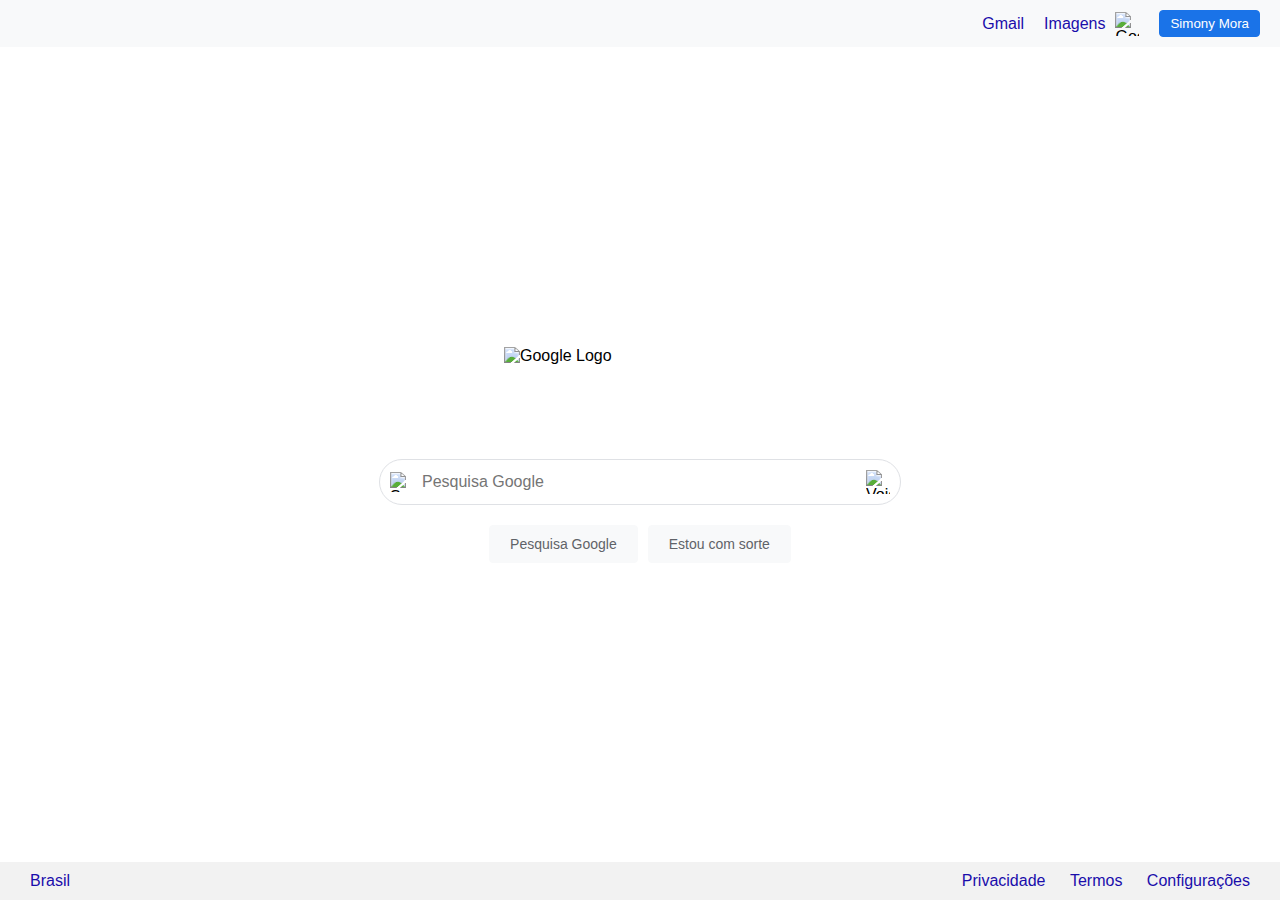
==== projeto_02/clone_google.html @ 9568f9de "projeto 02" ====
<!DOCTYPE html>
<!DOCTYPE html>
<html lang="pt-BR">

<head>
    <meta charset="UTF-8">
    <meta name="viewport" content="width=device-width, initial-scale=1.0">
    <title>Google</title>
    <link rel="stylesheet" href="style_google.css">
    <link rel="icon" href="favicon.ico">
</head>

<body>
    <div class="container">
        <header class="header">
            <div class="left"></div>
            <div class="right">
                <a href="#">Gmail</a>
                <a href="#">Imagens</a>
                <img src="icons/google-apps-icon.svg" alt="Google Apps" class="apps-icon">
                <button class="login-btn">Simony Mora</button>
            </div>
        </header>
        <main class="main">
            <img src="https://www.google.com/images/branding/googlelogo/1x/googlelogo_color_272x92dp.png"
                alt="Google Logo" class="logo">
            <div class="search-container">
                <div class="search-bar-container">
                    <img src="icons/search-icon.svg" alt="Search" class="search-icon">
                    <input type="text" class="search-bar" placeholder="Pesquisa Google">
                    <img src="icons/voice-search-icon.svg" alt="Voice Search" class="voice-search-icon">
                </div>
                <div class="search-buttons">
                    <button>Pesquisa Google</button>
                    <button>Estou com sorte</button>
                </div>
            </div>
        </main>
        <footer class="footer">
            <div class="footer-left">
                <a href="#">Brasil</a>
            </div>
            <div class="footer-right">
                <a href="#">Privacidade</a>
                <a href="#">Termos</a>
                <a href="#">Configurações</a>
            </div>
        </footer>
    </div>
</body>

</html>
---- projeto_02/style_google.css ----
body {
    font-family: Arial, sans-serif;
    margin: 0;
    padding: 0;
    display: flex;
    flex-direction: column;
    min-height: 100vh;
 }
 .container {
    flex: 1;
    display: flex;
    flex-direction: column;
    justify-content: space-between;
 }
 .header {
    display: flex;
    justify-content: space-between;
    padding: 10px 20px;
    background-color: #f8f9fa;
 }
 .header .right {
    display: flex;
    align-items: center;
 }
 .header .right a {
    text-decoration: none;
    color: #1a0dab;
    margin: 0 10px;
 }
 .apps-icon {
    width: 24px;
    height: 24px;
    margin-right: 10px;
 }
 .login-btn {
    padding: 5px 10px;
    border: 1px solid #1a73e8;
    background-color: #1a73e8;
    color: white;
    border-radius: 4px;
    cursor: pointer;
    margin-left: 10px;
 }
 .main {
    display: flex;
    flex-direction: column;
    align-items: center;
    justify-content: center;
    flex: 1;
 }
 .logo {
    width: 272px;
    height: 92px;
    margin-bottom: 20px;
 }
 .search-container {
    display: flex;
    flex-direction: column;
    align-items: center;
 }
 .search-bar-container {
    display: flex;
    align-items: center;
    width: 500px;
    padding: 10px;
    border: 1px solid #dfe1e5;
    border-radius: 24px;
    background-color: white;
 }
 .search-icon {
    width: 20px;
    height: 20px;
    margin-right: 10px;
 }
 .search-bar {
    flex: 1;
    border: none;
    outline: none;
    font-size: 16px;
 }
 .voice-search-icon {
    width: 24px;
    height: 24px;
    margin-left: 10px;
 }
 .search-buttons {
    display: flex;
    margin-top: 20px;
 }
 .search-buttons button {
    padding: 10px 20px;
    margin: 0 5px;
    border: 1px solid #f8f9fa;
    background-color: #f8f9fa;
    color: #5f6368;
    border-radius: 4px;
    cursor: pointer;
    font-size: 14px;
 }
 .footer {
    display: flex;
    justify-content: space-between;
    padding: 10px 20px;
    background-color: #f2f2f2;
 }
 .footer a {
    text-decoration: none;
    color: #1a0dab;
    margin: 0 10px;
 }
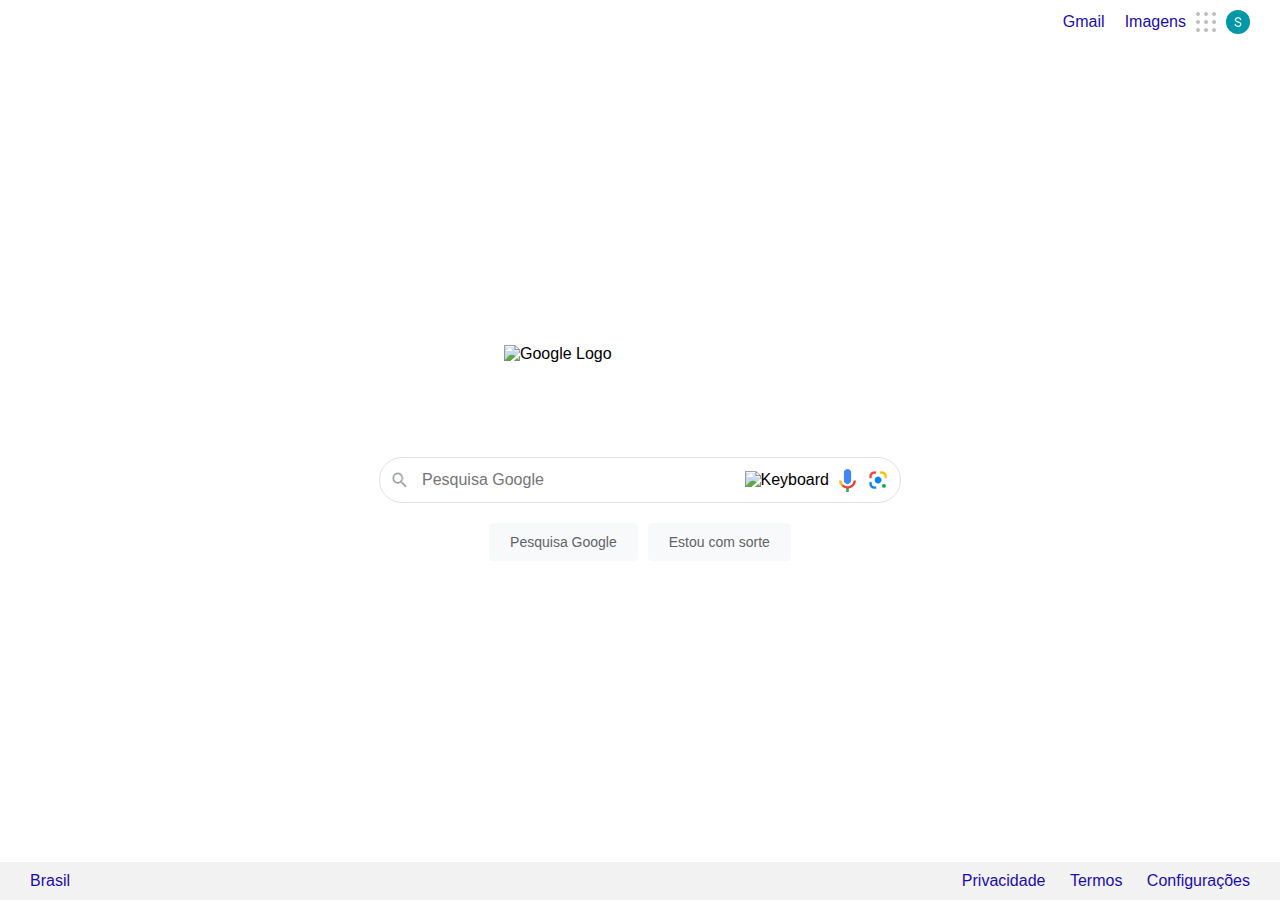
==== commit 565e9fce: "projeto 02 + readme" ====
--- a/projeto_02/clone_google.html
+++ b/projeto_02/clone_google.html
@@ -17,8 +17,8 @@
             <div class="right">
                 <a href="#">Gmail</a>
                 <a href="#">Imagens</a>
-                <img src="icons/google-apps-icon.svg" alt="Google Apps" class="apps-icon">
-                <button class="login-btn">Simony Mora</button>
+                <img src="icons/google-apps-icon-removebg.png" alt="Google Apps" class="apps-icon">
+                <img src="icons/icon-name.png" alt="Icon Name" class="name-icon">
             </div>
         </header>
         <main class="main">
@@ -26,9 +26,11 @@
                 alt="Google Logo" class="logo">
             <div class="search-container">
                 <div class="search-bar-container">
-                    <img src="icons/search-icon.svg" alt="Search" class="search-icon">
+                    <img src="icons/search-icon.png" alt="Search" class="search-icon">
                     <input type="text" class="search-bar" placeholder="Pesquisa Google">
-                    <img src="icons/voice-search-icon.svg" alt="Voice Search" class="voice-search-icon">
+                    <img src="	https://www.gstatic.com/inputtools/images/tia.png" alt="Keyboard" class="keyboard-search-icon">
+                    <img src="icons/mic.png" alt="Voice Search" class="voice-search-icon">
+                    <img src="icons/photo.png" alt="Photo Search" class="photo-search-icon">
                 </div>
                 <div class="search-buttons">
                     <button>Pesquisa Google</button>
--- a/projeto_02/style_google.css
+++ b/projeto_02/style_google.css
@@ -16,7 +16,6 @@
     display: flex;
     justify-content: space-between;
     padding: 10px 20px;
-    background-color: #f8f9fa;
  }
  .header .right {
     display: flex;
@@ -28,10 +27,17 @@
     margin: 0 10px;
  }
  .apps-icon {
-    width: 24px;
-    height: 24px;
+    width: 20px;
+    height: 20px;
     margin-right: 10px;
  }
+ .name-icon {
+   width: 24px;
+   height: 24px;
+   margin-right: 10px;
+   border-radius: 50%; /* Deixa a imagem redonda */
+   object-fit:cover;
+}
  .login-btn {
     padding: 5px 10px;
     border: 1px solid #1a73e8;
@@ -79,10 +85,20 @@
     font-size: 16px;
  }
  .voice-search-icon {
-    width: 24px;
-    height: 24px;
+    width: 17px;
+    height: 23px;
     margin-left: 10px;
  }
+ .photo-search-icon {
+   width: 24px;
+   height: 24px;
+   margin-left: 10px;
+}
+.keyboard-icon {
+   width: 27px;
+   height: 23px;
+   margin-left: 10px;
+}
  .search-buttons {
     display: flex;
     margin-top: 20px;
@@ -104,7 +120,14 @@
     background-color: #f2f2f2;
  }
  .footer a {
-    text-decoration: none;
-    color: #1a0dab;
-    margin: 0 10px;
- }+   text-decoration: none;
+   color: #1a0dab;
+   margin: 0 10px;
+}
+ .footer-left2 {
+   display: flex;
+   justify-content: space-between;
+   padding: 15px 30px;
+   margin: 0 10px;
+   background-color: #f2f2f2;
+}